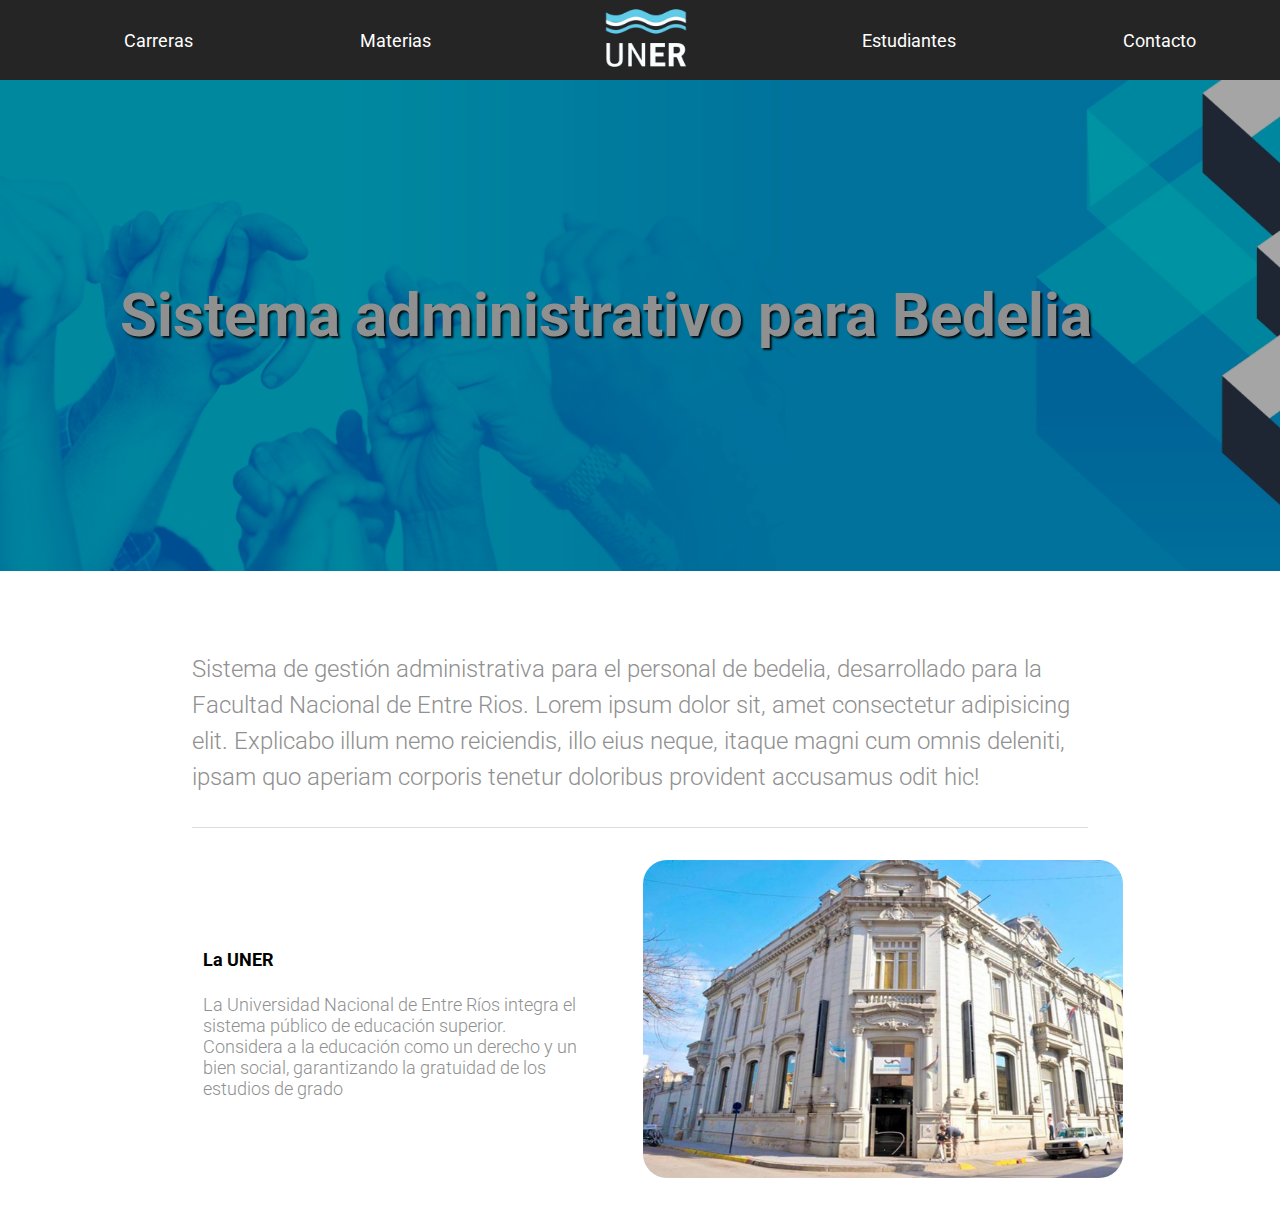
==== index.html @ 7afaf495 "Complete 1er Entrega" ====
<!DOCTYPE html>
<html lang="es">
  <head>
    <meta charset="UTF-8" />
    <meta http-equiv="X-UA-Compatible" content="IE=edge" />
    <meta name="viewport" content="width=device-width, initial-scale=1.0" />
    <meta name="keywords" content="universidad bedelia uner" />

    <title>Home</title>
    <link rel="stylesheet" href="assets/css/style.css" type="text/css" />
  </head>
  <body>
    <!--Navbar-->
    <nav class="navbar box-shadow">
      <ul class="nav">
        <a href="carreras.html">Carreras</a>
        <a href="materias.html">Materias</a>
        <a href="index.html">
          <img id="logo-uner" src="assets/img/unerLogo.png" />
        </a>
        <a href="estudiantes.html">Estudiantes</a>
        <a href="contacto.html">Contacto</a>
      </ul>
    </nav>
    
    <div class="background-wrap">
      <div class="background">
        <h3 class="title">Sistema administrativo para Bedelia</h3>
      </div>
    </div>

    <div class="info-container">
      <p class="info-content">
        Sistema de gestión administrativa para el personal de bedelia, desarrollado para la Facultad Nacional de Entre Rios. Lorem ipsum dolor sit, amet consectetur adipisicing elit. Explicabo illum nemo reiciendis, illo eius neque, itaque magni cum omnis deleniti, ipsam quo aperiam corporis tenetur doloribus provident accusamus odit hic!
      </p>
    </div>
    
    <div class="section-institucional">
        <div class="grid-instit">
        <div>
            <h4 class="title-uner">La UNER</h4>
            <p class="text-uner">La Universidad Nacional de Entre Ríos integra el sistema público de educación superior. Considera a la educación como un derecho y un bien social, garantizando la gratuidad de los estudios de grado</p>
        </div>
        <div>
            <img class="img-uner" src="/assets/img/uner_9.jpg">
        </div>
    </div>

    </div>
  </body>
</html>
---- assets/css/style.css ----
@import url('https://fonts.googleapis.com/css2?family=Roboto:ital,wght@0,100;0,300;1,400&display=swap');


/* VARIABLES*/
:root {
    --color-pink: rgb(200, 29, 216);
    --color-darkBlue: rgb(0, 50, 98);
    --color-blue: rgb(70, 133, 216);
    --color-grey: rgb(144, 144, 144);
    --color-red: rgb(241, 78, 78);
    --color-darkGrey: rgb(37, 37, 37);
}

/* GENERAL */
html {
    box-sizing: border-box;
}

*, *::before, *::after {
    box-sizing: inherit;
}

body {
    margin: 0px;
    padding: 0px;
    font-family: 'Roboto', sans-serif;
    font-size: 18px;
    min-height: 100vh;
}

.box-shadow {
    box-shadow: -1px 13px 32px -4px rgba(0, 0, 0, 0.74);
    -webkit-box-shadow: -1px 13px 32px -4px rgba(0, 0, 0, 0.74);
    -moz-box-shadow: -1px 13px 32px -4px rgba(0, 0, 0, 0.74);
}

/* NAVBAR */
.navbar {
    display: flex;
    justify-content: center;
    align-items: center;
    background-color: var(--color-darkGrey);
    overflow: hidden;
    height: 5rem;
}

.nav {
    width: 100%;
    list-style-type: none;
    display: flex;
    justify-content: space-around;
    align-items: center;
}

a {
    color: #ffffff;
    position: relative;
    text-decoration: none;
    border-bottom: var(--color-pink)
}

#logo-uner {
    width: 6rem;
}

/* BUTTONS */
.materias-btn {
    background-color: var(--color-blue);
}

.delete {
    background-color: var(--color-red)
}

.edit {
    background-color: var(--color-grey);
}

.btn {
    display: inline-block;
    padding: 0.3em 1.2em;
    margin: 0 0.1em 0.1em 0;
    border: 0.16em solid rgba(255, 255, 255, 0);
    border-radius: 2em;
    box-sizing: border-box;
    text-decoration: none;
    font-weight: 300;
    color: #FFFFFF;
    text-shadow: 0 0.04em 0.04em rgba(0, 0, 0, 0.35);
    text-align: center;
    transition: all 0.2s;
}

.btn:hover {
    border-color: rgba(255, 255, 255, 1);
}

@media all and (max-width:30em) {
    .btn {
        display: block;
        margin: 0.2em auto;
    }
}

.checkbox-group {
    text-align: center;
}

.checkbox-group input {
    padding: 0;
    height: initial;
    width: initial;
    margin-bottom: 0;
    display: none;
    cursor: pointer;
}

.checkbox-group label {
    position: relative;
    cursor: pointer;
}

.checkbox-group label:before {
    content: '';
    -webkit-appearance: none;
    background-color: transparent;
    border: 2px solid #0079bf;
    box-shadow: 0 1px 2px rgba(0, 0, 0, 0.05), inset 0px -15px 10px -12px rgba(0, 0, 0, 0.05);
    padding: 10px;
    display: inline-block;
    position: relative;
    vertical-align: middle;
    cursor: pointer;
    margin-right: 5px;
}

.checkbox-group input:checked+label:after {
    content: '';
    display: block;
    position: absolute;
    top: 2px;
    left: 9px;
    width: 6px;
    height: 14px;
    border: solid #0079bf;
    border-width: 0 2px 2px 0;
    transform: rotate(45deg);
}

.section-search {
    display: flex;
    justify-content: flex-end;
    margin-right: 10vw;
    margin-bottom: 10vh;
}

.search {
    border: 1px solid #902222;
    border-radius: 50px;
    background-color: white;
    margin-top: 3rem;
    width: 50vw;
    display: flex;
    justify-content: flex-end;
    padding: 0.7rem;
}

.search input {
    width: 4rem;
    border: none;
    padding: 8px 20px;
    outline: none;
}

.btn-search {
    background-color: var(--color-darkGrey);
}

/* TABLES */
.table-list {
    text-align: left;
    border-collapse: collapse;
    min-width: 80vw;
}

thead {
    text-align: center;
}

.table-list td {
    font-weight: 100;
}

.table-list td, .table-list th {
    border: 2px solid var(--color-blue);
    padding: 5px 4px;
}

.table-list thead {
    background: #1C6EA4;
    background: -moz-linear-gradient(top, #5592bb 0%, #327cad 66%, #1C6EA4 100%);
    background: -webkit-linear-gradient(top, #5592bb 0%, #327cad 66%, #1C6EA4 100%);
    background: linear-gradient(to bottom, #5592bb 0%, #327cad 66%, #1C6EA4 100%);
    border-bottom: 2px solid #444444;
}

.table-container {
    display: inline;
    max-width: min-content;
    text-align: -webkit-center;
}

.td-btn {
    text-align: center;
}

/*INDEX*/
.background-wrap {
    background-color: #000000;
}

.background {
    position: relative;
    overflow: hidden;
    padding: 140px 20px;
    z-index: 2;
}

@media (min-width: 576px) {
    .background {
        padding: 120px 40px;
    }
}

@media (min-width: 768px) {
    .background {
        padding: 160px 60px;
    }
}

@media (min-width: 992px) {
    .background {
        padding: 180px 100px;
    }
}

@media (min-width: 1200px) {
    .background {
        padding: 200px 120px;
    }
}

.background:before {
    content: '';
    display: block;
    position: absolute;
    top: 0;
    right: 0;
    bottom: 0;
    left: 0;
    width: 100%;
    height: 100%;
    background-color: #212121;
    background-image: url(/assets/img/home.jpg);
    background-repeat: no-repeat;
    background-size: cover;
    background-attachment: inherit;
    background-position: center center;
    opacity: 0.65;
    filter: alpha(opacity=65);
    z-index: -1;
}

.title {
    font-size: 50px;
    margin: 0 0 20px 0;
    padding: 0;
    color: var(--color-grey);
    text-shadow: 2px 2px 2px rgba(0, 0, 0, 0.9);
}

@media (min-width: 576px) {
    .title {
        font-size: 60px;
    }
}

.info-container {
    display: flex;
    justify-content: center;
}

.info-content {
    width: 70vw;
    color: var(--color-grey);
    line-height: 36px;
    font-weight: 300;
    font-size: 1.5rem;
    border-bottom: 1px solid #DDDBDB;
    padding: 3rem 0 2rem 0;
    margin-bottom: 2rem;
    margin-top: 2rem;
}

.section-institucional {
    padding-right: 1rem;
    padding-left: 1rem;
    margin-right: auto;
    margin-left: auto;
    margin-bottom: 2rem;
}

.instit-container {
    display: flex;
    justify-content: center;
    flex-direction: column;
    align-items: center;
}

.text-uner {
    color: var(--color-grey);
    font-weight: 300;
}

.img-uner {
    width: 30rem;
    border-radius: 1.5rem;
    margin-left: 7rem;
}

.grid-instit {
    display: grid;
    align-items: center;
    justify-items: center;
    grid-template-columns: 30% 40%;
    justify-content: center;
}

/* CONTACTO */
.grid{    
    display: flex;
    position: relative;
    justify-content: center;
    flex-direction: row;
}

hr.vertical {
    height: 100vh;
    width:0;
    border:0.2rem dashed black;
    top: 10rem;
    left: 50%;
    z-index: -1;
    overflow: hidden;
    margin: 7rem 18rem;
}

.card{
    padding: 16px 16px 16px 16px;
    border-radius: 15px;
    position: relative;
    margin-top: 2rem;
}

.card h2{
    text-decoration: underline;
}

.card h4{
    color: var(--color-darkBlue);
}

.card-left{
    float: left;
    margin-left: 4%;
}

.card-right{
    float: right;
    margin-right: calc(4% - 0.2rem);
}
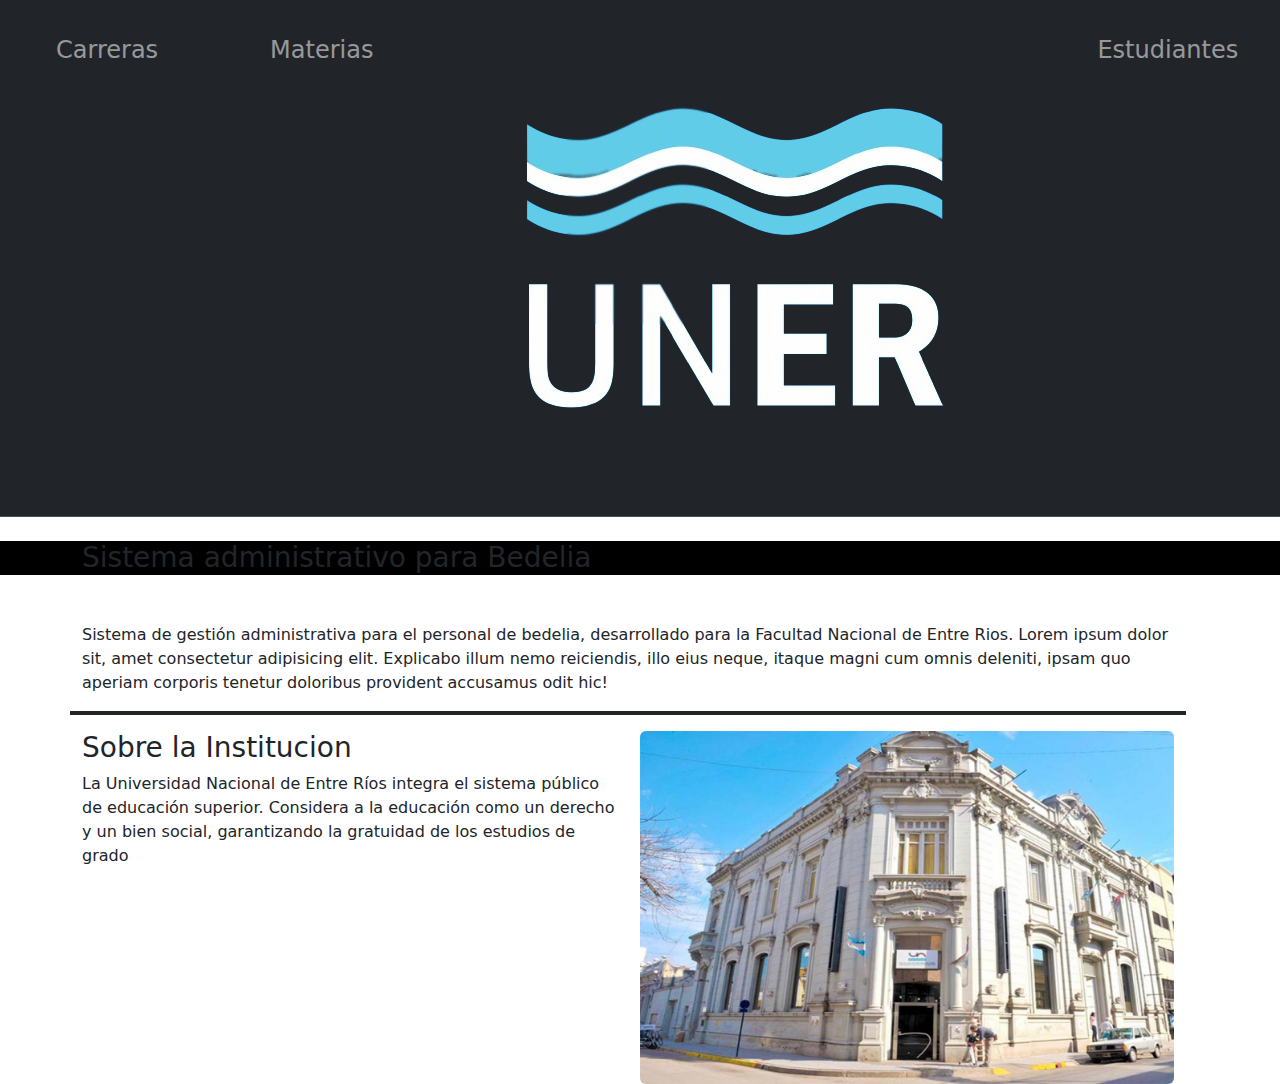
==== commit ad66b423: "changes" ====
--- a/index.html
+++ b/index.html
@@ -1,51 +1,69 @@
 <!DOCTYPE html>
 <html lang="es">
-  <head>
-    <meta charset="UTF-8" />
-    <meta http-equiv="X-UA-Compatible" content="IE=edge" />
-    <meta name="viewport" content="width=device-width, initial-scale=1.0" />
-    <meta name="keywords" content="universidad bedelia uner" />
+	<head>
+		<meta charset="UTF-8" />
+		<meta http-equiv="X-UA-Compatible" content="IE=edge" />
+		<meta name="viewport" content="width=device-width, initial-scale=1.0" />
+		<meta name="keywords" content="universidad bedelia uner" />
 
-    <title>Home</title>
-    <link rel="stylesheet" href="assets/css/style.css" type="text/css" />
-  </head>
-  <body>
-    <!--Navbar-->
-    <nav class="navbar box-shadow">
-      <ul class="nav">
-        <a href="carreras.html">Carreras</a>
-        <a href="materias.html">Materias</a>
-        <a href="index.html">
-          <img id="logo-uner" src="assets/img/unerLogo.png" />
-        </a>
-        <a href="estudiantes.html">Estudiantes</a>
-        <a href="contacto.html">Contacto</a>
-      </ul>
-    </nav>
-    
-    <div class="background-wrap">
-      <div class="background">
-        <h3 class="title">Sistema administrativo para Bedelia</h3>
-      </div>
-    </div>
+		<title>Home</title>
+		<link rel="stylesheet" href="assets/boostrap/css/bootstrap.css">
+		<link rel="stylesheet" href="assets/css/style2.css" type="text/css">
 
-    <div class="info-container">
-      <p class="info-content">
-        Sistema de gestión administrativa para el personal de bedelia, desarrollado para la Facultad Nacional de Entre Rios. Lorem ipsum dolor sit, amet consectetur adipisicing elit. Explicabo illum nemo reiciendis, illo eius neque, itaque magni cum omnis deleniti, ipsam quo aperiam corporis tenetur doloribus provident accusamus odit hic!
-      </p>
-    </div>
-    
-    <div class="section-institucional">
-        <div class="grid-instit">
-        <div>
-            <h4 class="title-uner">La UNER</h4>
-            <p class="text-uner">La Universidad Nacional de Entre Ríos integra el sistema público de educación superior. Considera a la educación como un derecho y un bien social, garantizando la gratuidad de los estudios de grado</p>
-        </div>
-        <div>
-            <img class="img-uner" src="/assets/img/uner_9.jpg">
-        </div>
-    </div>
-
-    </div>
-  </body>
+		<script src="assets/boostrap/js/bootstrap.bundle.js"></script>
+		<script src="assets/js/utils.js"></script>
+		<script src="assets/js/init.js"></script>
+	</head>
+<body>
+	<nav class="navbar navbar-expand-md bg-dark border-bottom border-bottom-dark justify-content-md-center" data-bs-theme="dark">
+		<a class="navbar-brand d-md-none d-inline" href="">
+			<img class="logo-uner" src="assets/img/unerLogo.png"/>
+		</a>
+		<button class="navbar-toggler ml-1" type="button" data-bs-toggle="collapse" data-bs-target="#collapsingNavbar2">
+			<span class="navbar-toggler-icon"></span>
+		</button>
+		<div class="navbar-collapse collapse justify-content-between align-items-center w-100" id="collapsingNavbar2">
+			<ul class="navbar-nav mx-auto text-md-center fs-4">
+				<li class="nav-item px-md-5 py-3">
+					<a class="nav-link" href="carreras.html">Carreras</a>
+				</li>
+				<li class="nav-item px-md-5 py-3">
+					<a class="nav-link" href="materias.html">Materias</a>
+				</li>
+				<li class="nav-item px-md-5">
+					<a class="nav-link navbar-brand mx-0 d-none d-md-inline" href="index.html">
+							<img class="logo-uner" src="assets/img/unerLogo.png"/>
+					</a>
+				</li>
+				<li class="nav-item px-md-5 py-3">
+					<a class="nav-link" href="estudiantes.html">Estudiantes</a> 
+				</li>
+				<li class="nav-item px-md-5 py-3">
+					<a class="nav-link" href="contacto.html">Contacto</a> 
+				</li>
+			</ul>
+		</div>
+	</nav>
+	
+	<div class="bg-img bg-black">
+		<div class="container my-4 mx-auto">
+			<h3 class="title-img">Sistema administrativo para Bedelia</h3>
+		</div>
+	</div>
+	<section class="container mt-5">
+        <div class="row justify-content-between w-100">
+			<div class="col col-12">
+				Sistema de gestión administrativa para el personal de bedelia, desarrollado para la Facultad Nacional de Entre Rios. Lorem ipsum dolor sit, amet consectetur adipisicing elit. Explicabo illum nemo reiciendis, illo eius neque, itaque magni cum omnis deleniti, ipsam quo aperiam corporis tenetur doloribus provident accusamus odit hic!
+			</div>
+			<hr class="border border-dark border-2 opacity-100 my-3">
+			<div class="col col-md-6 col-12">
+				<h3 class="title-uner">Sobre la Institucion</h3>
+				<p class="text-uner">La Universidad Nacional de Entre Ríos integra el sistema público de educación superior. Considera a la educación como un derecho y un bien social, garantizando la gratuidad de los estudios de grado</p>
+			</div>
+			<div class="col col-md-6 col-12">
+				<img src="assets/img/uner_9.jpg" class="rounded mx-auto img-fluid" alt="...">
+			</div>
+		</div>
+	</section>
+</body>
 </html>
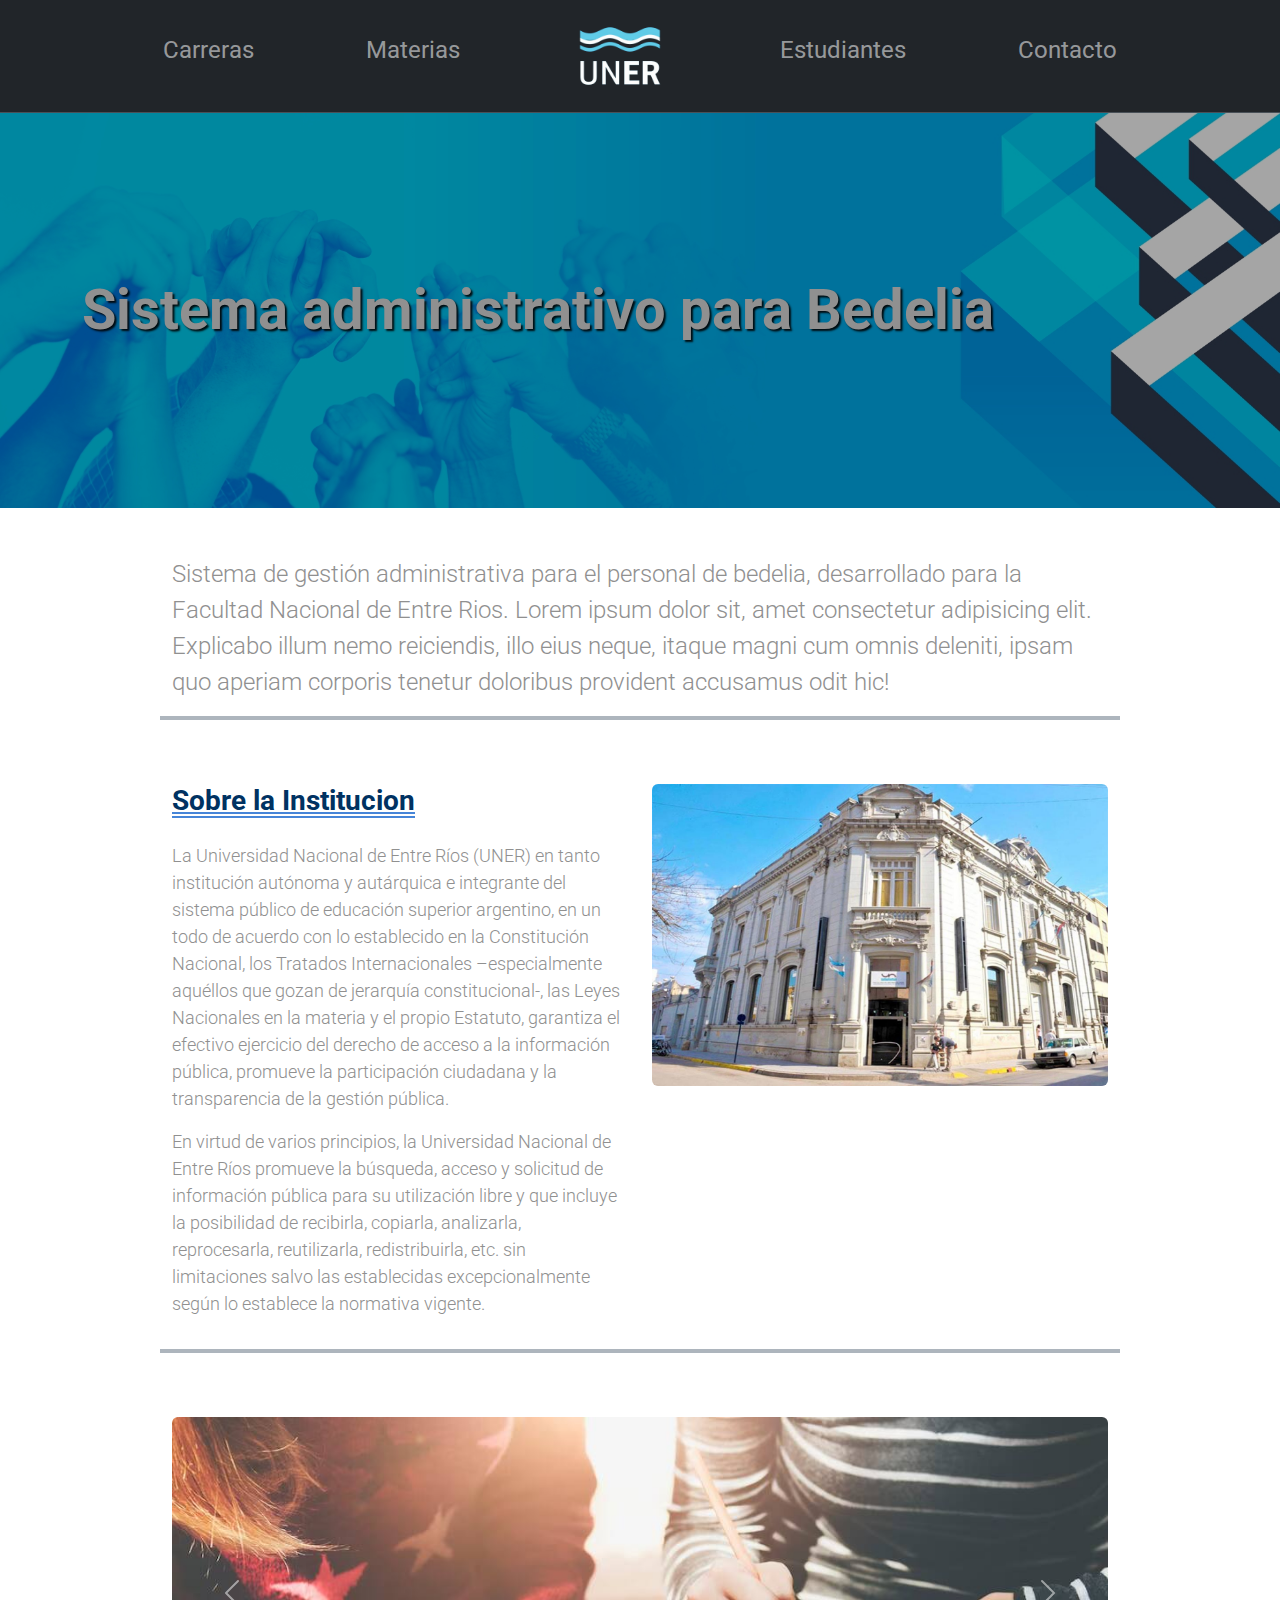
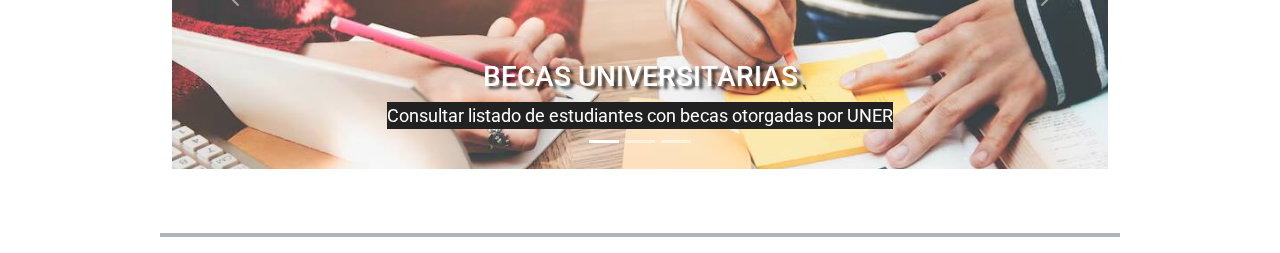
==== commit 556aded0: "changes" ====
--- a/index.html
+++ b/index.html
@@ -8,7 +8,7 @@
 
 		<title>Home</title>
 		<link rel="stylesheet" href="assets/boostrap/css/bootstrap.css">
-		<link rel="stylesheet" href="assets/css/style2.css" type="text/css">
+		<link rel="stylesheet" href="assets/css/style.css" type="text/css">
 
 		<script src="assets/boostrap/js/bootstrap.bundle.js"></script>
 		<script src="assets/js/utils.js"></script>
@@ -50,19 +50,66 @@
 			<h3 class="title-img">Sistema administrativo para Bedelia</h3>
 		</div>
 	</div>
-	<section class="container mt-5">
-        <div class="row justify-content-between w-100">
-			<div class="col col-12">
+	<section class="d-flex justify-content-center mt-5">
+        <div class="row justify-content-between w-75">
+			<div class="col col-12 info-content">
 				Sistema de gestión administrativa para el personal de bedelia, desarrollado para la Facultad Nacional de Entre Rios. Lorem ipsum dolor sit, amet consectetur adipisicing elit. Explicabo illum nemo reiciendis, illo eius neque, itaque magni cum omnis deleniti, ipsam quo aperiam corporis tenetur doloribus provident accusamus odit hic!
 			</div>
-			<hr class="border border-dark border-2 opacity-100 my-3">
-			<div class="col col-md-6 col-12">
-				<h3 class="title-uner">Sobre la Institucion</h3>
-				<p class="text-uner">La Universidad Nacional de Entre Ríos integra el sistema público de educación superior. Considera a la educación como un derecho y un bien social, garantizando la gratuidad de los estudios de grado</p>
+			<hr class="border border-dark-subtle border-2 opacity-100 my-3">
+			<div class="col col-md-6 col-12 mt-5">
+				<h3 class="title-uner mb-4">Sobre la Institucion</h3>
+			<p class="text-uner me-2">La Universidad Nacional de Entre Ríos (UNER) en tanto institución autónoma y autárquica e integrante del sistema público de educación superior argentino, en un todo de acuerdo con lo establecido en la Constitución Nacional, los Tratados Internacionales –especialmente aquéllos que gozan de jerarquía constitucional-, las Leyes Nacionales en la materia y el propio Estatuto, garantiza el efectivo ejercicio del derecho de acceso a la información pública, promueve la participación ciudadana y la transparencia de la gestión pública.
+			</p>
+			<p class="text-uner me-2">En virtud de varios principios, la Universidad Nacional de Entre Ríos promueve la búsqueda, acceso y solicitud de información pública para su utilización libre y que incluye la posibilidad de recibirla, copiarla, analizarla, reprocesarla, reutilizarla, redistribuirla, etc. sin limitaciones salvo las establecidas excepcionalmente según lo establece la normativa vigente.</p>
 			</div>
-			<div class="col col-md-6 col-12">
+			<div class="col col-md-6 col-12 mt-5">
 				<img src="assets/img/uner_9.jpg" class="rounded mx-auto img-fluid" alt="...">
 			</div>
+
+			<hr class="border border-dark-subtle border-2 opacity-100 my-3">
+			<!--carousel-->
+			<div id="carousel" class="carousel slide my-5">
+				<div class="carousel-indicators">
+				  <button type="button" data-bs-target="#carousel" data-bs-slide-to="0" class="active" aria-current="true" aria-label="Slide 1"></button>
+				  <button type="button" data-bs-target="#carousel" data-bs-slide-to="1" aria-label="Slide 2"></button>
+				  <button type="button" data-bs-target="#carousel" data-bs-slide-to="2" aria-label="Slide 3"></button>
+				</div>
+				<div class="carousel-inner">
+				  <div class="carousel-item active img-item-carousel">
+					<img src="/assets/img/becas.jpg" class="d-block w-100 rounded" alt="...">
+					<div class="carousel-caption d-none d-md-block">
+					  <h3>BECAS UNIVERSITARIAS</h3>
+					  <p>Consultar listado de estudiantes con becas otorgadas por UNER</p>
+					</div>
+				  </div>
+				  <div class="carousel-item img-item-carousel">
+					<img src="assets/img/comedor.jpg" class="d-block w-100" alt="...">
+					<div class="carousel-caption d-none d-md-block">
+					  <h3>Comedor Universitario</h3>
+					  <p>Consultar y editar promociones vigentes de menu universitario</p>
+					</div>
+				  </div>
+				  <div class="carousel-item img-item-carousel">
+					<img src="assets/img/proyectos.jpg" class="d-block w-100 item-img3" alt="...">
+					<div class="carousel-caption d-none d-md-block">
+					  <h3>Proyectos</h3>
+					  <p>Consultar informacion de proyectos vigentes.</p>
+					</div>
+				  </div>
+				</div>
+				<button class="carousel-control-prev" type="button" data-bs-target="#carousel" data-bs-slide="prev">
+				  <span class="carousel-control-prev-icon" aria-hidden="true"></span>
+				  <span class="visually-hidden">Previous</span>
+				</button>
+				<button class="carousel-control-next" type="button" data-bs-target="#carousel" data-bs-slide="next">
+				  <span class="carousel-control-next-icon" aria-hidden="true"></span>
+				  <span class="visually-hidden">Next</span>
+				</button>
+			  </div>
+
+			  <hr class="border border-dark-subtle border-2 opacity-100 my-3">
+
+			  <!---->
 		</div>
 	</section>
 </body>
--- a/assets/css/style.css
+++ b/assets/css/style.css
@@ -0,0 +1,192 @@
+@import url('https://fonts.googleapis.com/css2?family=Roboto:ital,wght@0,100;0,300;1,400&display=swap');
+
+/* VARIABLES*/
+:root {
+    --color-pink: rgb(200, 29, 216);
+    --color-darkBlue: rgb(0, 50, 98);
+    --color-lessDarkBlue: rgb(23, 94, 161);
+    --color-blue: rgb(70, 133, 216);
+    --color-grey: rgb(144, 144, 144);
+    --color-red: rgb(241, 78, 78);
+    --color-darkGrey: rgb(37, 37, 37);
+}
+
+body {
+    margin: 0px;
+    padding: 0px;
+    font-family: 'Roboto', sans-serif;
+    font-size: 18px;
+    min-height: 100vh;
+}
+
+.logo-uner {
+    width: 6rem;
+}
+
+.table {
+    border-color: var(--color-blue);
+}
+
+.table thead tr th{
+    background: linear-gradient(to bottom, #5592bb 0%, #327cad 66%, #1C6EA4 100%) !important;
+}
+
+.table , thead{
+    text-align: center !important;
+}
+
+a.nav-link{
+    vertical-align: bottom !important;
+}
+
+.checkbox-group, .checkbox-multiple{
+    text-align: center;
+}
+
+.checkbox-group input, .checkbox-multiple input{
+    padding: 0;
+    height: initial;
+    width: initial;
+    margin-bottom: 0;
+    display: none;
+    cursor: pointer;
+}
+
+.checkbox-group label, .checkbox-multiple label{
+    position: relative;
+    cursor: pointer;
+}
+
+.checkbox-group label:before, .checkbox-multiple label:before{
+    content: '';
+    -webkit-appearance: none;
+    background-color: transparent;
+    border: 2px solid #0079bf;
+    box-shadow: 0 1px 2px rgba(0, 0, 0, 0.05), inset 0px -15px 10px -12px rgba(0, 0, 0, 0.05);
+    padding: 10px;
+    display: inline-block;
+    position: relative;
+    vertical-align: middle;
+    cursor: pointer;
+    margin-right: 5px;
+}
+
+.checkbox-group input:checked+label:after, .checkbox-multiple input:checked+label:after{
+    content: '';
+    display: block;
+    position: absolute;
+    top: 5px;
+    left: 9px;
+    width: 6px;
+    height: 14px;
+    border: solid #0079bf;
+    border-width: 0 2px 2px 0;
+    transform: rotate(45deg);
+}
+
+.checkbox-multiple label:before{
+    background-color: white;
+    border-color: black;
+}
+
+.checkbox-multiple input:checked+label:after{
+    border-color: black;
+}
+
+.title-contacto{
+    border-bottom-style: double !important;
+}
+
+.ol-contacto img{
+    height: 2rem !important;
+}
+
+.ol-contacto p{
+    margin-bottom: 0;
+}
+
+hr.vertical {
+    height: 70vh;
+    width: 0;
+    border: 0.2rem dashed var(--color-darkGrey);
+    margin: 50% 50%;
+    opacity: 1;
+}
+
+.fw-bold{
+    color: var(--color-darkBlue);
+}
+
+.title-img{
+    font-size: 3.5rem !important;
+    font-weight: bold;
+    color: var(--color-grey);
+    text-shadow: 2px 2px 2px rgba(0, 0, 0, 0.9);
+}
+
+.bg-img {
+    position: relative;
+    overflow: hidden;
+    padding: 140px 20px;
+    z-index: 2;
+}
+
+.bg-img:before {
+    content: '';
+    display: block;
+    position: absolute;
+    top: 0;
+    right: 0;
+    bottom: 0;
+    left: 0;
+    width: 100%;
+    height: 100%;
+    background-color: #212121;
+    background-image: url(../img/home.jpg);
+    background-repeat: no-repeat;
+    background-size: cover;
+    background-attachment: inherit;
+    background-position: center center;
+    opacity: 0.65;
+    filter: alpha(opacity=65);
+    z-index: -1;
+}
+
+.title-uner{
+    font-weight: bold;
+    color: var(--color-darkBlue);
+    text-decoration: underline;
+    text-decoration-color: var(--color-blue);
+    text-decoration-style: double;
+}
+
+.info-content {
+    color: var(--color-grey);
+    line-height: 36px;
+    font-weight: 300;
+    font-size: 1.5rem;
+}
+
+.text-uner {
+    color: var(--color-grey);
+    font-weight: 300;
+}
+
+.img-item-carousel{
+    height: 22rem;
+}
+
+.img-item-carousel h3{
+    text-shadow: 4px 3px 3px rgba(0,0,0,0.7);
+}
+
+.img-item-carousel p{
+    display: table;
+    margin: auto;
+    background-color: #212121;
+}
+
+.item-img3{
+    position: absolute;
+    top: -19rem;
+}
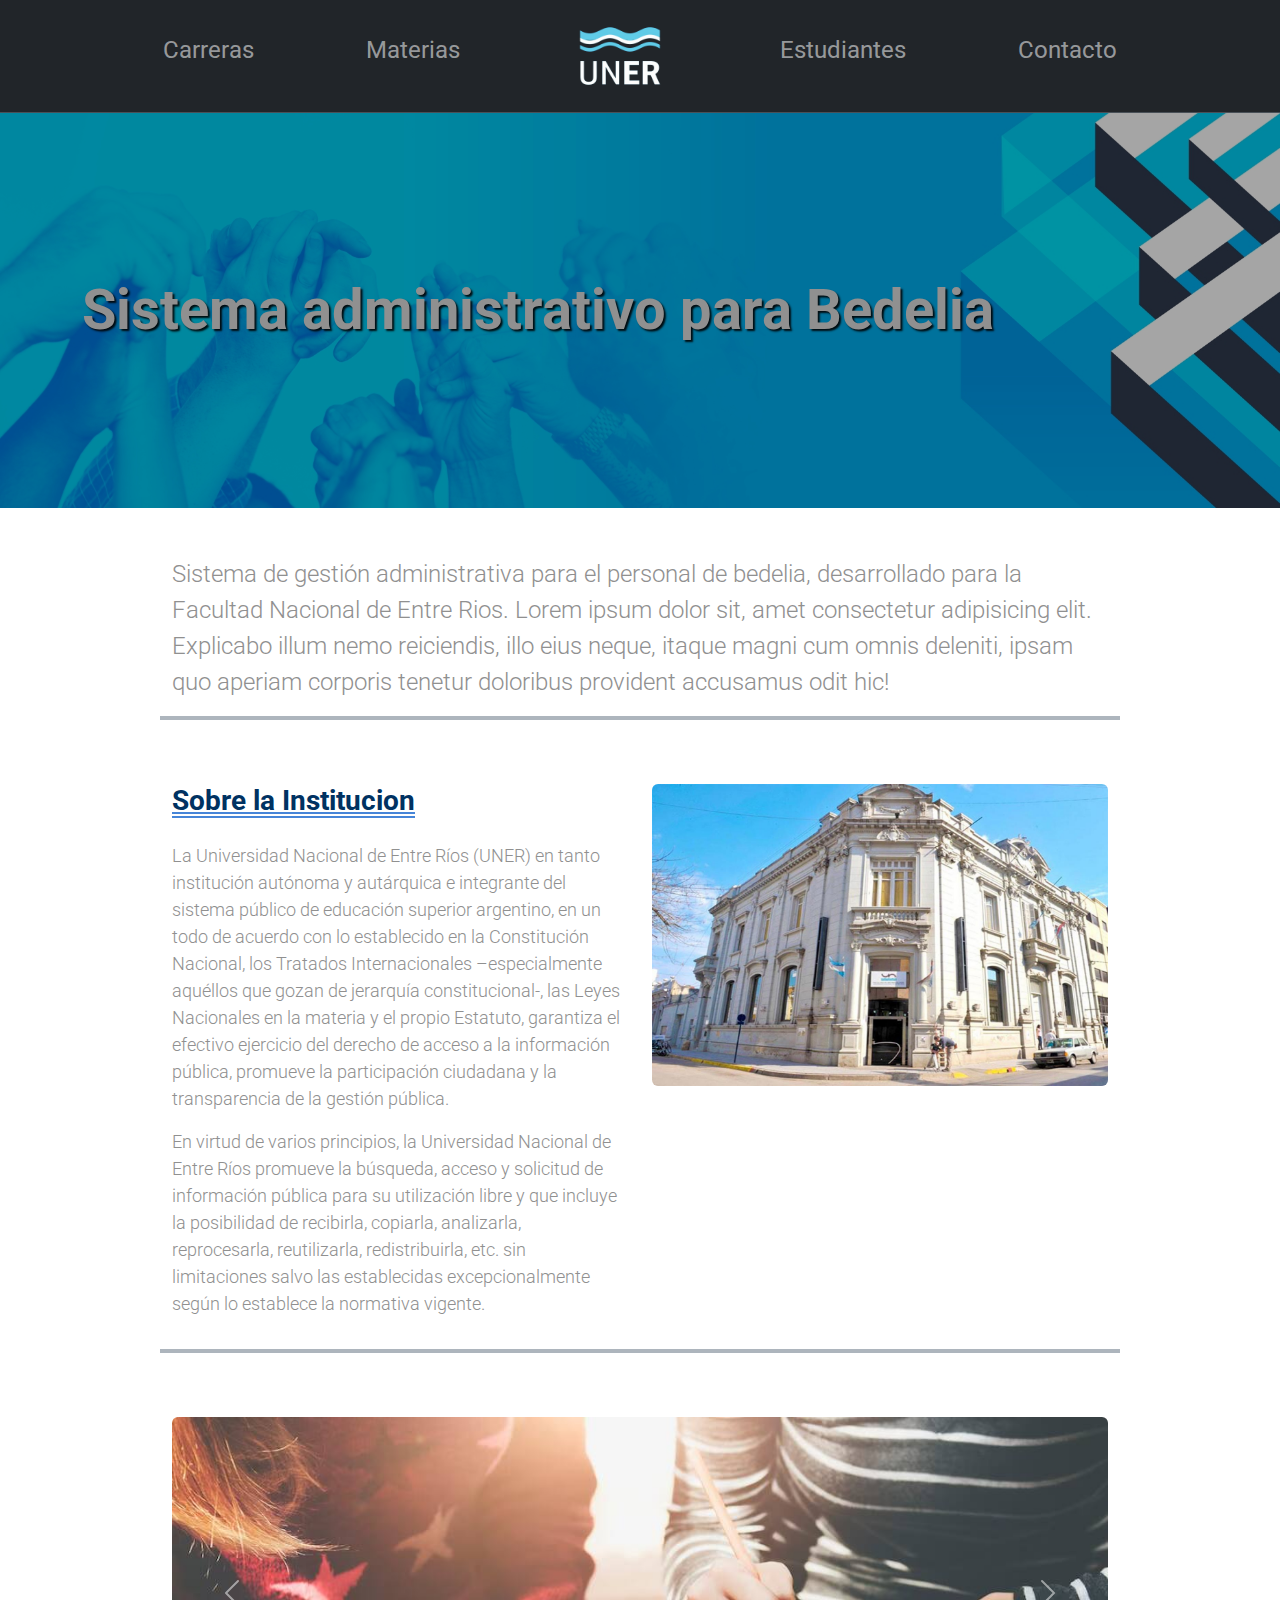
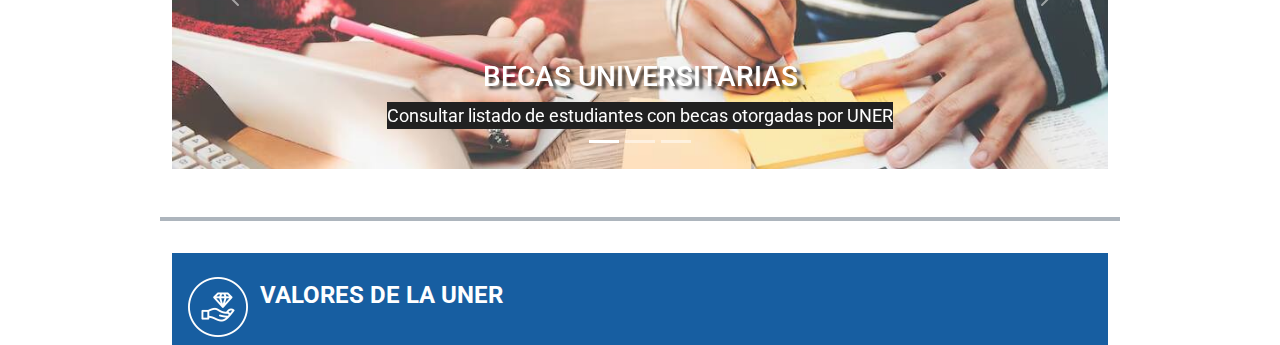
==== commit a6d119d5: "changes" ====
--- a/index.html
+++ b/index.html
@@ -1,116 +1,159 @@
 <!DOCTYPE html>
 <html lang="es">
-	<head>
-		<meta charset="UTF-8" />
-		<meta http-equiv="X-UA-Compatible" content="IE=edge" />
-		<meta name="viewport" content="width=device-width, initial-scale=1.0" />
-		<meta name="keywords" content="universidad bedelia uner" />
 
-		<title>Home</title>
-		<link rel="stylesheet" href="assets/boostrap/css/bootstrap.css">
-		<link rel="stylesheet" href="assets/css/style.css" type="text/css">
+<head>
+  <meta charset="UTF-8" />
+  <meta http-equiv="X-UA-Compatible" content="IE=edge" />
+  <meta name="viewport" content="width=device-width, initial-scale=1.0" />
+  <meta name="keywords" content="universidad bedelia uner" />
 
-		<script src="assets/boostrap/js/bootstrap.bundle.js"></script>
-		<script src="assets/js/utils.js"></script>
-		<script src="assets/js/init.js"></script>
-	</head>
+  <title>Home</title>
+  <link rel="stylesheet" href="assets/boostrap/css/bootstrap.css" />
+  <link rel="stylesheet" href="assets/css/style.css" type="text/css" />
+
+  <script src="assets/boostrap/js/bootstrap.bundle.js"></script>
+  <script src="assets/js/utils.js"></script>
+  <script src="assets/js/init.js"></script>
+</head>
+
 <body>
-	<nav class="navbar navbar-expand-md bg-dark border-bottom border-bottom-dark justify-content-md-center" data-bs-theme="dark">
-		<a class="navbar-brand d-md-none d-inline" href="">
-			<img class="logo-uner" src="assets/img/unerLogo.png"/>
-		</a>
-		<button class="navbar-toggler ml-1" type="button" data-bs-toggle="collapse" data-bs-target="#collapsingNavbar2">
-			<span class="navbar-toggler-icon"></span>
-		</button>
-		<div class="navbar-collapse collapse justify-content-between align-items-center w-100" id="collapsingNavbar2">
-			<ul class="navbar-nav mx-auto text-md-center fs-4">
-				<li class="nav-item px-md-5 py-3">
-					<a class="nav-link" href="carreras.html">Carreras</a>
-				</li>
-				<li class="nav-item px-md-5 py-3">
-					<a class="nav-link" href="materias.html">Materias</a>
-				</li>
-				<li class="nav-item px-md-5">
-					<a class="nav-link navbar-brand mx-0 d-none d-md-inline" href="index.html">
-							<img class="logo-uner" src="assets/img/unerLogo.png"/>
-					</a>
-				</li>
-				<li class="nav-item px-md-5 py-3">
-					<a class="nav-link" href="estudiantes.html">Estudiantes</a> 
-				</li>
-				<li class="nav-item px-md-5 py-3">
-					<a class="nav-link" href="contacto.html">Contacto</a> 
-				</li>
-			</ul>
-		</div>
-	</nav>
-	
-	<div class="bg-img bg-black">
-		<div class="container my-4 mx-auto">
-			<h3 class="title-img">Sistema administrativo para Bedelia</h3>
-		</div>
-	</div>
-	<section class="d-flex justify-content-center mt-5">
-        <div class="row justify-content-between w-75">
-			<div class="col col-12 info-content">
-				Sistema de gestión administrativa para el personal de bedelia, desarrollado para la Facultad Nacional de Entre Rios. Lorem ipsum dolor sit, amet consectetur adipisicing elit. Explicabo illum nemo reiciendis, illo eius neque, itaque magni cum omnis deleniti, ipsam quo aperiam corporis tenetur doloribus provident accusamus odit hic!
-			</div>
-			<hr class="border border-dark-subtle border-2 opacity-100 my-3">
-			<div class="col col-md-6 col-12 mt-5">
-				<h3 class="title-uner mb-4">Sobre la Institucion</h3>
-			<p class="text-uner me-2">La Universidad Nacional de Entre Ríos (UNER) en tanto institución autónoma y autárquica e integrante del sistema público de educación superior argentino, en un todo de acuerdo con lo establecido en la Constitución Nacional, los Tratados Internacionales –especialmente aquéllos que gozan de jerarquía constitucional-, las Leyes Nacionales en la materia y el propio Estatuto, garantiza el efectivo ejercicio del derecho de acceso a la información pública, promueve la participación ciudadana y la transparencia de la gestión pública.
-			</p>
-			<p class="text-uner me-2">En virtud de varios principios, la Universidad Nacional de Entre Ríos promueve la búsqueda, acceso y solicitud de información pública para su utilización libre y que incluye la posibilidad de recibirla, copiarla, analizarla, reprocesarla, reutilizarla, redistribuirla, etc. sin limitaciones salvo las establecidas excepcionalmente según lo establece la normativa vigente.</p>
-			</div>
-			<div class="col col-md-6 col-12 mt-5">
-				<img src="assets/img/uner_9.jpg" class="rounded mx-auto img-fluid" alt="...">
-			</div>
+  <nav class="navbar navbar-expand-md bg-dark border-bottom border-bottom-dark justify-content-md-center"
+    data-bs-theme="dark">
+    <a class="navbar-brand d-md-none d-inline" href="">
+      <img class="logo-uner" src="assets/img/unerLogo.png" />
+    </a>
+    <button class="navbar-toggler ml-1" type="button" data-bs-toggle="collapse" data-bs-target="#collapsingNavbar2">
+      <span class="navbar-toggler-icon"></span>
+    </button>
+    <div class="navbar-collapse collapse justify-content-between align-items-center w-100" id="collapsingNavbar2">
+      <ul class="navbar-nav mx-auto text-md-center fs-4">
+        <li class="nav-item px-md-5 py-3">
+          <a class="nav-link" href="carreras.html">Carreras</a>
+        </li>
+        <li class="nav-item px-md-5 py-3">
+          <a class="nav-link" href="materias.html">Materias</a>
+        </li>
+        <li class="nav-item px-md-5">
+          <a class="nav-link navbar-brand mx-0 d-none d-md-inline" href="index.html">
+            <img class="logo-uner" src="assets/img/unerLogo.png" />
+          </a>
+        </li>
+        <li class="nav-item px-md-5 py-3">
+          <a class="nav-link" href="estudiantes.html">Estudiantes</a>
+        </li>
+        <li class="nav-item px-md-5 py-3">
+          <a class="nav-link" href="contacto.html">Contacto</a>
+        </li>
+      </ul>
+    </div>
+  </nav>
 
-			<hr class="border border-dark-subtle border-2 opacity-100 my-3">
-			<!--carousel-->
-			<div id="carousel" class="carousel slide my-5">
-				<div class="carousel-indicators">
-				  <button type="button" data-bs-target="#carousel" data-bs-slide-to="0" class="active" aria-current="true" aria-label="Slide 1"></button>
-				  <button type="button" data-bs-target="#carousel" data-bs-slide-to="1" aria-label="Slide 2"></button>
-				  <button type="button" data-bs-target="#carousel" data-bs-slide-to="2" aria-label="Slide 3"></button>
-				</div>
-				<div class="carousel-inner">
-				  <div class="carousel-item active img-item-carousel">
-					<img src="/assets/img/becas.jpg" class="d-block w-100 rounded" alt="...">
-					<div class="carousel-caption d-none d-md-block">
-					  <h3>BECAS UNIVERSITARIAS</h3>
-					  <p>Consultar listado de estudiantes con becas otorgadas por UNER</p>
-					</div>
-				  </div>
-				  <div class="carousel-item img-item-carousel">
-					<img src="assets/img/comedor.jpg" class="d-block w-100" alt="...">
-					<div class="carousel-caption d-none d-md-block">
-					  <h3>Comedor Universitario</h3>
-					  <p>Consultar y editar promociones vigentes de menu universitario</p>
-					</div>
-				  </div>
-				  <div class="carousel-item img-item-carousel">
-					<img src="assets/img/proyectos.jpg" class="d-block w-100 item-img3" alt="...">
-					<div class="carousel-caption d-none d-md-block">
-					  <h3>Proyectos</h3>
-					  <p>Consultar informacion de proyectos vigentes.</p>
-					</div>
-				  </div>
-				</div>
-				<button class="carousel-control-prev" type="button" data-bs-target="#carousel" data-bs-slide="prev">
-				  <span class="carousel-control-prev-icon" aria-hidden="true"></span>
-				  <span class="visually-hidden">Previous</span>
-				</button>
-				<button class="carousel-control-next" type="button" data-bs-target="#carousel" data-bs-slide="next">
-				  <span class="carousel-control-next-icon" aria-hidden="true"></span>
-				  <span class="visually-hidden">Next</span>
-				</button>
-			  </div>
+  <div class="bg-img bg-black">
+    <div class="container my-4 mx-auto">
+      <h3 class="title-img">Sistema administrativo para Bedelia</h3>
+    </div>
+  </div>
+  <section class="d-flex justify-content-center mt-5">
+    <div class="row justify-content-between w-75">
+      <div class="col col-12 info-content">
+        Sistema de gestión administrativa para el personal de bedelia,
+        desarrollado para la Facultad Nacional de Entre Rios. Lorem ipsum
+        dolor sit, amet consectetur adipisicing elit. Explicabo illum nemo
+        reiciendis, illo eius neque, itaque magni cum omnis deleniti, ipsam
+        quo aperiam corporis tenetur doloribus provident accusamus odit hic!
+      </div>
+      <hr class="border border-dark-subtle border-2 opacity-100 my-3" />
+      <div class="col col-md-6 col-12 mt-5">
+        <h3 class="title-uner mb-4">Sobre la Institucion</h3>
+        <p class="text-uner me-2">
+          La Universidad Nacional de Entre Ríos (UNER) en tanto institución
+          autónoma y autárquica e integrante del sistema público de educación
+          superior argentino, en un todo de acuerdo con lo establecido en la
+          Constitución Nacional, los Tratados Internacionales –especialmente
+          aquéllos que gozan de jerarquía constitucional-, las Leyes
+          Nacionales en la materia y el propio Estatuto, garantiza el efectivo
+          ejercicio del derecho de acceso a la información pública, promueve
+          la participación ciudadana y la transparencia de la gestión pública.
+        </p>
+        <p class="text-uner me-2">
+          En virtud de varios principios, la Universidad Nacional de Entre
+          Ríos promueve la búsqueda, acceso y solicitud de información pública
+          para su utilización libre y que incluye la posibilidad de recibirla,
+          copiarla, analizarla, reprocesarla, reutilizarla, redistribuirla,
+          etc. sin limitaciones salvo las establecidas excepcionalmente según
+          lo establece la normativa vigente.
+        </p>
+      </div>
+      <div class="col col-md-6 col-12 mt-5">
+        <img src="assets/img/uner_9.jpg" class="rounded mx-auto img-fluid" alt="..." />
+      </div>
 
-			  <hr class="border border-dark-subtle border-2 opacity-100 my-3">
+      <hr class="border border-dark-subtle border-2 opacity-100 my-3" />
 
-			  <!---->
-		</div>
-	</section>
+      <!--carousel-->
+      <div id="carousel" class="carousel slide my-5 marginTotal">
+        <div class="carousel-indicators">
+          <button type="button" data-bs-target="#carousel" data-bs-slide-to="0" class="active" aria-current="true"
+            aria-label="Slide 1"></button>
+          <button type="button" data-bs-target="#carousel" data-bs-slide-to="1" aria-label="Slide 2"></button>
+          <button type="button" data-bs-target="#carousel" data-bs-slide-to="2" aria-label="Slide 3"></button>
+        </div>
+        <div class="carousel-inner">
+          <div class="carousel-item active img-item-carousel">
+            <img src="/assets/img/becas.jpg" class="d-block w-100 rounded" alt="..." />
+            <div class="carousel-caption d-none d-md-block">
+              <h3>BECAS UNIVERSITARIAS</h3>
+              <p>
+                Consultar listado de estudiantes con becas otorgadas por UNER
+              </p>
+            </div>
+          </div>
+          <div class="carousel-item img-item-carousel">
+            <img src="assets/img/comedor.jpg" class="d-block w-100" alt="..." />
+            <div class="carousel-caption d-none d-md-block">
+              <h3>Comedor Universitario</h3>
+              <p>
+                Consultar y editar promociones vigentes de menu universitario
+              </p>
+            </div>
+          </div>
+          <div class="carousel-item img-item-carousel">
+            <img src="assets/img/proyectos.jpg" class="d-block w-100 item-img3" alt="..." />
+            <div class="carousel-caption d-none d-md-block">
+              <h3>Proyectos</h3>
+              <p>Consultar informacion de proyectos vigentes.</p>
+            </div>
+          </div>
+        </div>
+        <button class="carousel-control-prev" type="button" data-bs-target="#carousel" data-bs-slide="prev">
+          <span class="carousel-control-prev-icon" aria-hidden="true"></span>
+          <span class="visually-hidden">Previous</span>
+        </button>
+        <button class="carousel-control-next" type="button" data-bs-target="#carousel" data-bs-slide="next">
+          <span class="carousel-control-next-icon" aria-hidden="true"></span>
+          <span class="visually-hidden">Next</span>
+        </button>
+      </div>
+
+      <hr class="border border-dark-subtle border-2 opacity-100 margin" />
+
+      <!--Novedades-->
+
+      <div class="mt-3 margin">
+        <div class="novedades">
+          <div>
+            <img class="img-novedades" src="/assets/img/icono-valores.png"
+              alt="icono valores" width="60" height="60">
+            <p class="mt-2 mb-3">&nbsp; <strong>VALORES DE LA UNER</strong></p>
+          </div>
+        </div>
+        <!--acá van cards con noticias-->
+
+      </div>
+
+        <!--Fin del contenedor-->
+      </div>
+  </section>
 </body>
-</html>
+
+</html>--- a/assets/css/style.css
+++ b/assets/css/style.css
@@ -172,6 +172,11 @@
     font-weight: 300;
 }
 
+.text-map {
+    color: var(--color-lessDarkBlue);
+    font-weight: 400;
+}
+
 .img-item-carousel{
     height: 22rem;
 }
@@ -190,3 +195,54 @@
     position: absolute;
     top: -19rem;
 }
+
+.ubi-uner{
+margin-top: 15rem !important;
+}
+
+.map-contacto{
+    width: 100%;
+    height: 15rem;
+}
+
+.novedades{
+    background-color: var(--color-lessDarkBlue);
+    text-align: left;
+    color: white;
+    vertical-align: middle;
+}
+.novedades p{
+text-align: left;
+font-size: 1.5rem;
+ color: #ffffff; 
+ vertical-align: middle; 
+}
+
+.novedades:first-child{
+    /* color: #ffffff;  */
+    padding: 1rem;
+}
+
+.img-novedades{
+    float: left;
+}
+
+@media (max-width: 800px) {
+    .ubi-uner{
+        margin-top: 2rem !important;
+    }
+    .margin{
+        margin-top:2rem !important
+    }
+    .marginTotal{
+        margin-top: 2rem !important; 
+        margin-bottom: 1rem !important;
+    }
+    .item-img3{
+        top: -7rem;
+    }
+    .img-item-carousel{
+        height: 13rem;
+    }
+
+}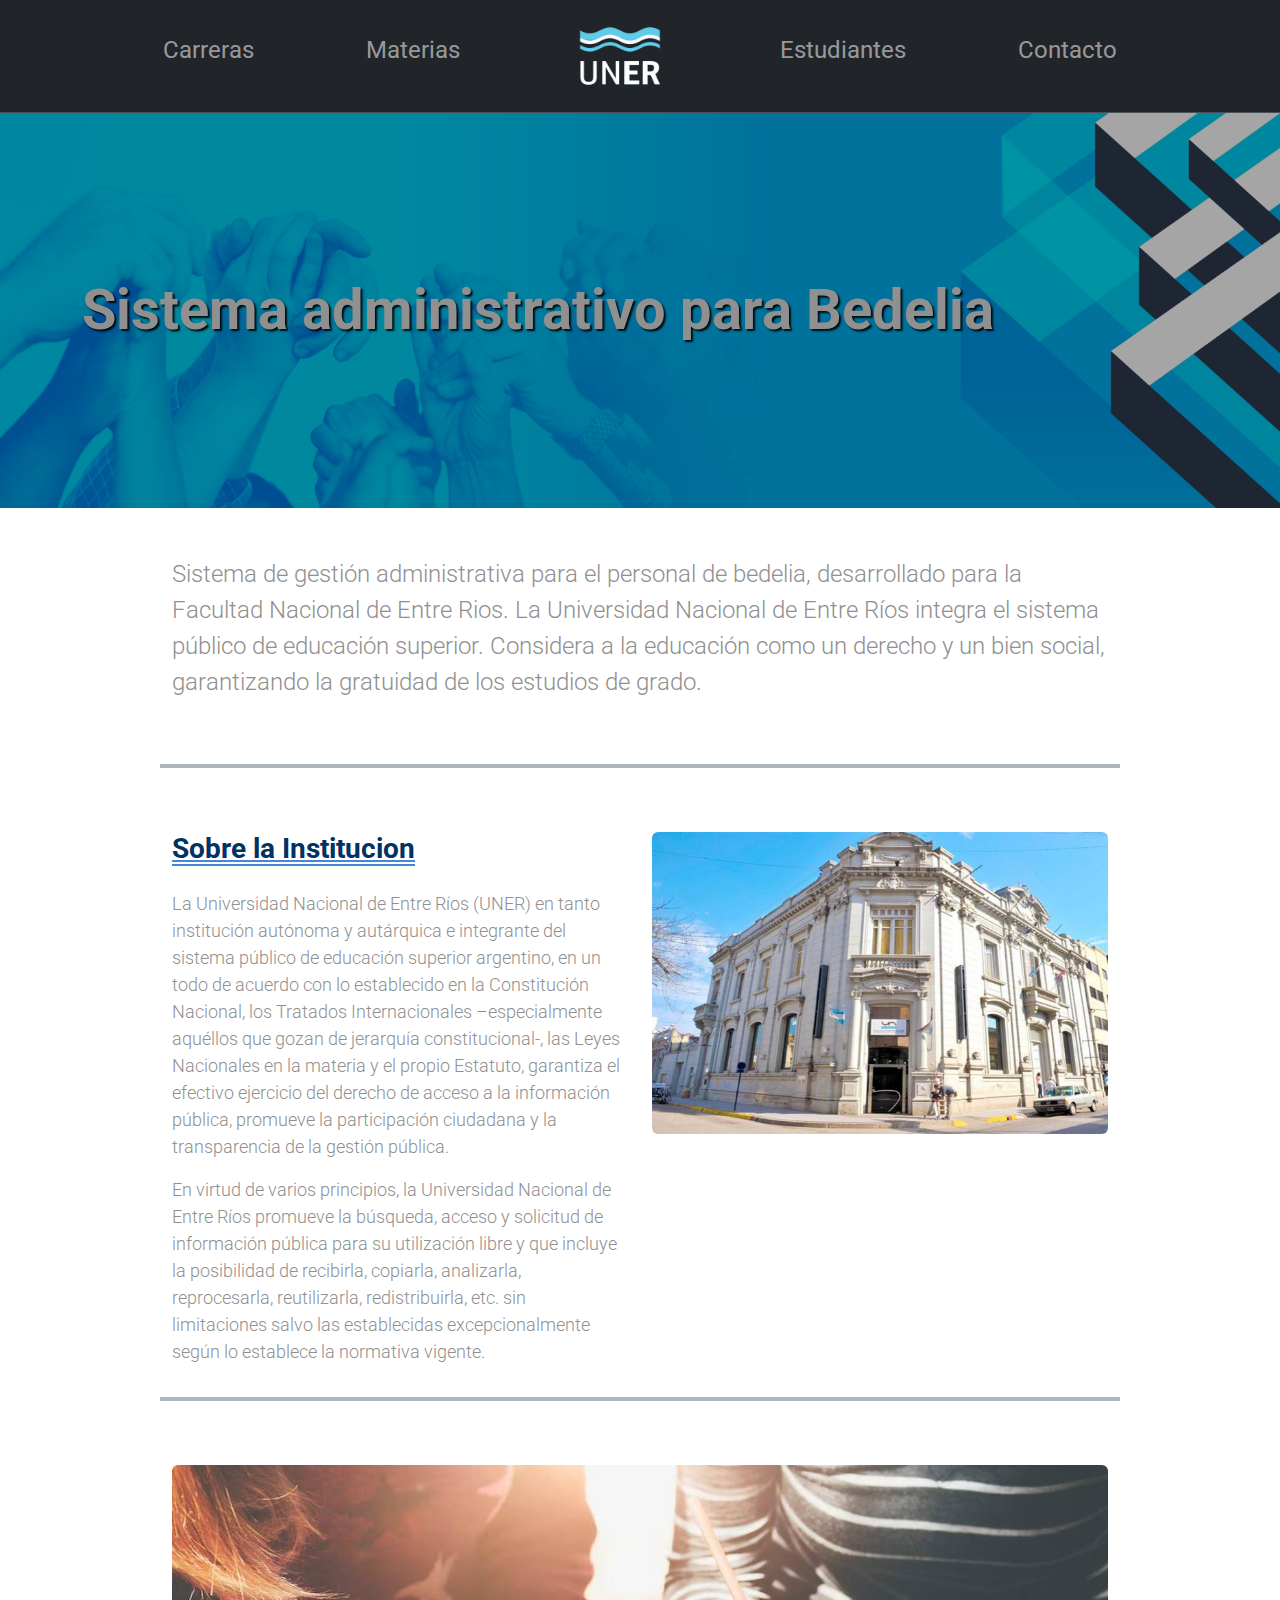
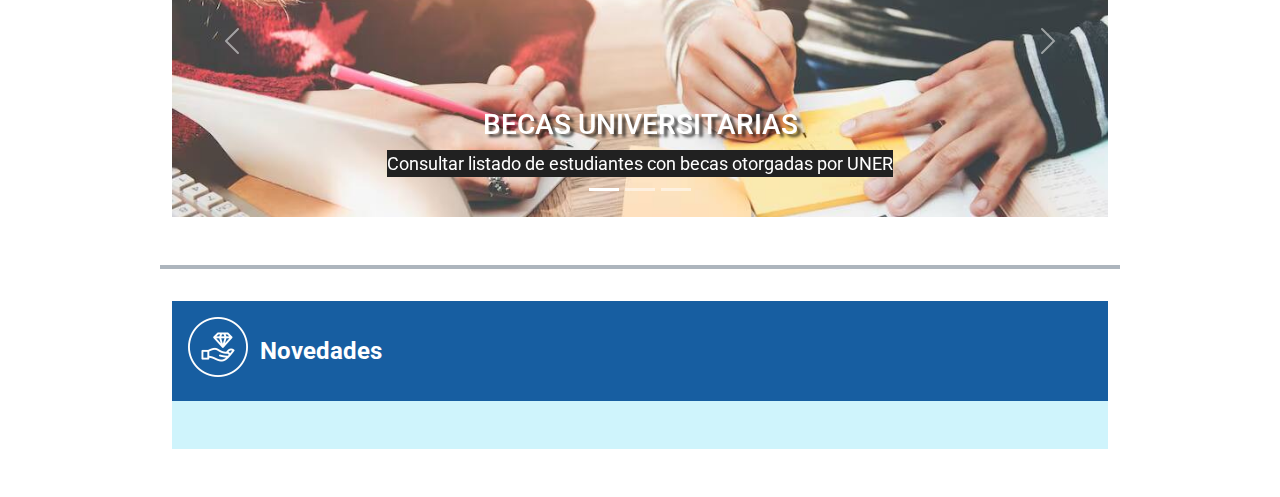
==== commit 0ec40701: "fix" ====
--- a/index.html
+++ b/index.html
@@ -14,12 +14,13 @@
   <script src="assets/boostrap/js/bootstrap.bundle.js"></script>
   <script src="assets/js/utils.js"></script>
   <script src="assets/js/init.js"></script>
+  <script src="assets/js/index.js"></script>
 </head>
 
 <body>
-  <nav class="navbar navbar-expand-md bg-dark border-bottom border-bottom-dark justify-content-md-center"
+  <nav class="navbar navbar-expand-md bg-dark border-bottom border-bottom-dark justify-content-md-center sticky-top"
     data-bs-theme="dark">
-    <a class="navbar-brand d-md-none d-inline" href="">
+    <a class="navbar-brand d-md-none d-inline" href="index.html">
       <img class="logo-uner" src="assets/img/unerLogo.png" />
     </a>
     <button class="navbar-toggler ml-1" type="button" data-bs-toggle="collapse" data-bs-target="#collapsingNavbar2">
@@ -55,12 +56,8 @@
   </div>
   <section class="d-flex justify-content-center mt-5">
     <div class="row justify-content-between w-75">
-      <div class="col col-12 info-content">
-        Sistema de gestión administrativa para el personal de bedelia,
-        desarrollado para la Facultad Nacional de Entre Rios. Lorem ipsum
-        dolor sit, amet consectetur adipisicing elit. Explicabo illum nemo
-        reiciendis, illo eius neque, itaque magni cum omnis deleniti, ipsam
-        quo aperiam corporis tenetur doloribus provident accusamus odit hic!
+      <div class="col col-12 info-content mb-5">
+        Sistema de gestión administrativa para el personal de bedelia, desarrollado para la Facultad Nacional de Entre Rios. La Universidad Nacional de Entre Ríos integra el sistema público de educación superior. Considera a la educación como un derecho y un bien social, garantizando la gratuidad de los estudios de grado.
       </div>
       <hr class="border border-dark-subtle border-2 opacity-100 my-3" />
       <div class="col col-md-6 col-12 mt-5">
@@ -100,7 +97,7 @@
         </div>
         <div class="carousel-inner">
           <div class="carousel-item active img-item-carousel">
-            <img src="/assets/img/becas.jpg" class="d-block w-100 rounded" alt="..." />
+            <img src="assets/img/becas.jpg" class="d-block w-100 rounded" alt="..." />
             <div class="carousel-caption d-none d-md-block">
               <h3>BECAS UNIVERSITARIAS</h3>
               <p>
@@ -141,14 +138,15 @@
 
       <div class="mt-3 margin">
         <div class="novedades">
-          <div>
-            <img class="img-novedades" src="/assets/img/icono-valores.png"
+            <img class="img-novedades" src="assets/img/icono-valores.png"
               alt="icono valores" width="60" height="60">
-            <p class="mt-2 mb-3">&nbsp; <strong>VALORES DE LA UNER</strong></p>
+            <p class="mt-3 mb-3">&nbsp; <strong>Novedades</strong></p>
+        </div>
+        <div class="my-5 bg-info-subtle">
+          <div class="container pb-5">
+            <div id="novedadesBody" class="row row-cols-lg-3 g-5 align-items-center"></div>
           </div>
         </div>
-        <!--acá van cards con noticias-->
-
       </div>
 
         <!--Fin del contenedor-->
--- a/assets/css/style.css
+++ b/assets/css/style.css
@@ -219,7 +219,6 @@
 }
 
 .novedades:first-child{
-    /* color: #ffffff;  */
     padding: 1rem;
 }
 
@@ -245,4 +244,8 @@
         height: 13rem;
     }
 
+}
+
+.card{
+    height: 12rem !important;
 }